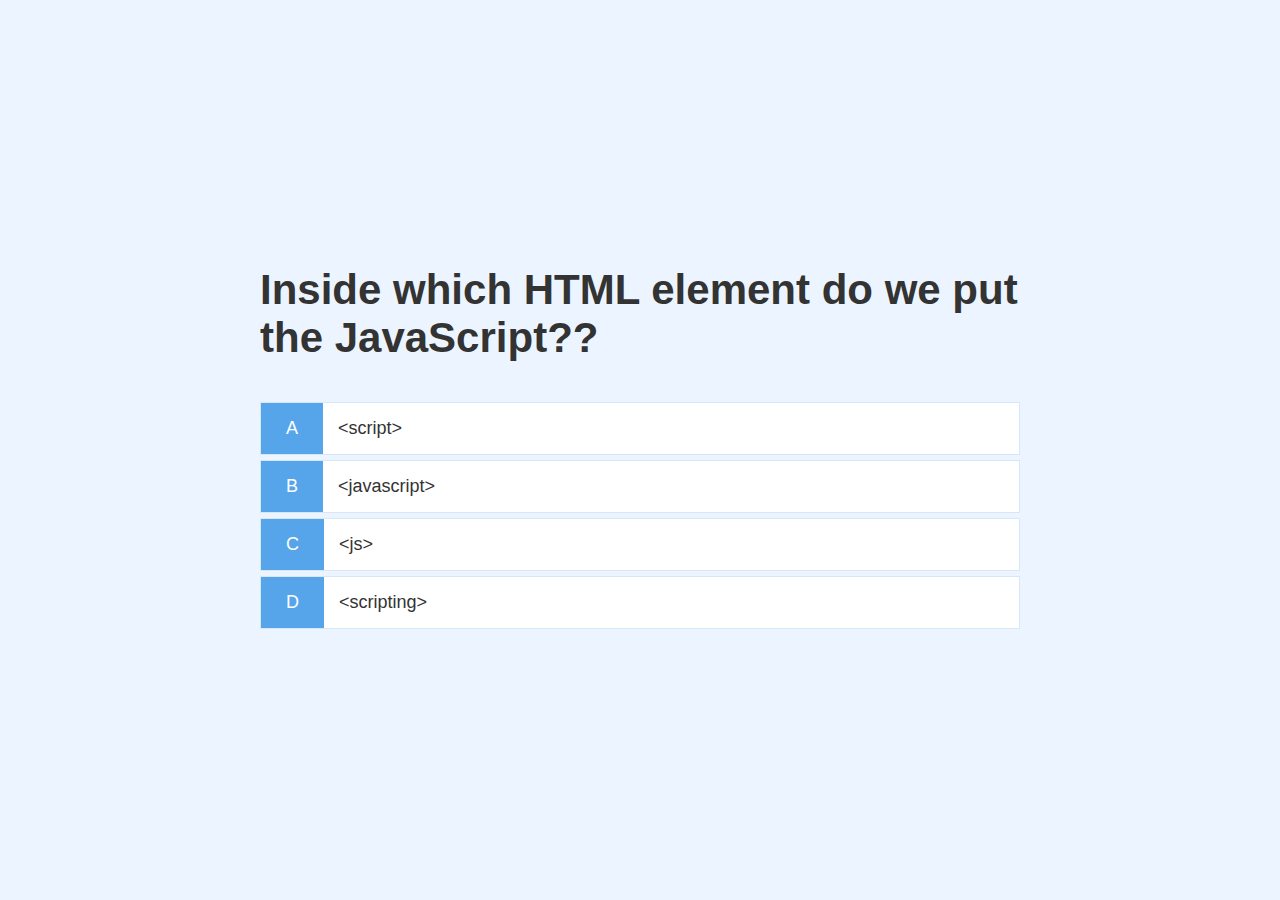
==== game.html @ 26dff21f "finished video 3, made the app select random qsts and pass after respond + go to end page when there" ====
<!DOCTYPE html>
<html lang="en">
<head>
    <meta charset="UTF-8">
    <meta name="viewport" content="width=device-width, initial-scale=1.0">
    <title>Quiz - Play</title>
    <link rel="stylesheet" href="style.css">
    <link rel="stylesheet" href="game.css">
</head>
<body>
    <div class="container">
        <div id="game" class="justify-center flex-column">
            <h2 id="question" >What is the answer to this question ?</h2>
            <div class="choice-container">
                <p class="choice-prefix">A</p>
                <p class="choice-text" data-number="1">Choice 1</p>    
            </div>
            <div class="choice-container">
                <p class="choice-prefix">B</p>
                <p class="choice-text" data-number="2">Choice 2</p>    
            </div>
            <div class="choice-container">
                <p class="choice-prefix">C</p>
                <p class="choice-text" data-number="3">Choice 3</p>    
            </div>
            <div class="choice-container">
                <p class="choice-prefix">D</p>
                <p class="choice-text" data-number="4">Choice 4</p>    
            </div>
        </div>
    </div>
    <script src="quiz.js" ></script>
</body>
</html>
---- style.css ----
:root{
    background-color: #ecf5ff;
    font-size: 62.5%;
    /*62.5% = to 10px here, so every rem gonna be / to 10px*/
}
*{
    box-sizing: border-box;
    /*the dimmensions u set for an element will include the the border size*/
    font-family: Arial, Helvetica, sans-serif;
    margin: 0;
    padding: 0;
    color: #333;
}
h1,h2,h3,h4{
    margin-bottom: 1rem;   
}
h1{
    font-size: 5.4rem;
    color: #56a5eb;
    margin-bottom: 5rem;
}
h1 > span{
    font-size: 2.4rem;
    font-weight: 700;
}
h2{
    font-size: 4.2rem;
    margin-bottom: 4rem;
    font-weight: 700;
}
h3{
    font-size: 2.8rem;
}
.container{
    width: 100vw;
    height: 100vh;
    display: flex;
    justify-content: center;
    align-items: center;
    max-width: 80rem;
    margin: 0 auto;
    padding: 2rem;
}
.container > * {
    width: 100%;    
}
.flex-column{
    display: flex;
    flex-direction: column;
}
.flex-center{
    justify-content: center;
    align-items: center;
}
.justify-center{
    justify-content: center;
}
.text-center{
    text-align: center;
}
.hidden{
    display: none;
}
/*BUTTONS*/ 
.btn{
    font-size: 1.8rem;
    padding: 1rem 0;
    width: 20rem;
    text-align: center;
    border: 0.1rem solid #56a5eb;
    margin-bottom: 1rem;
    text-decoration: none;
    color: #56a5eb;
    background-color:white;
}
.btn:hover{
    cursor: pointer;
    box-shadow:0 0.4rem 1.4rem 0 rgba(86,185,235,0.5);
    transform: translateY(-0.1rem);
    transition: transform 150ms;
}
.btn[disabled]:hover{
    cursor:not-allowed;
    box-shadow: none;
    transform: none;
}
---- game.css ----
.choice-container{
    display: flex;
    margin-bottom: 0.5rem;
    width: 100%;
    font-size: 1.8rem;
    border: 0.1rem solid rgba(86, 165, 235,0.25) ;
    background-color: white;
}
.choice-container:hover{
    cursor: pointer;
    box-shadow:0 0.4rem 1.4rem 0 rgba(86,185,235,0.5);
    transform: translateY(-0.1rem);
    transition: transform 150ms;
}
.choice-prefix{
    padding: 1.5rem 2.5rem;
    background-color: #56a5eb;
    color: white;
}
.choice-text{
    padding: 1.5rem;
    width: 100%;
}
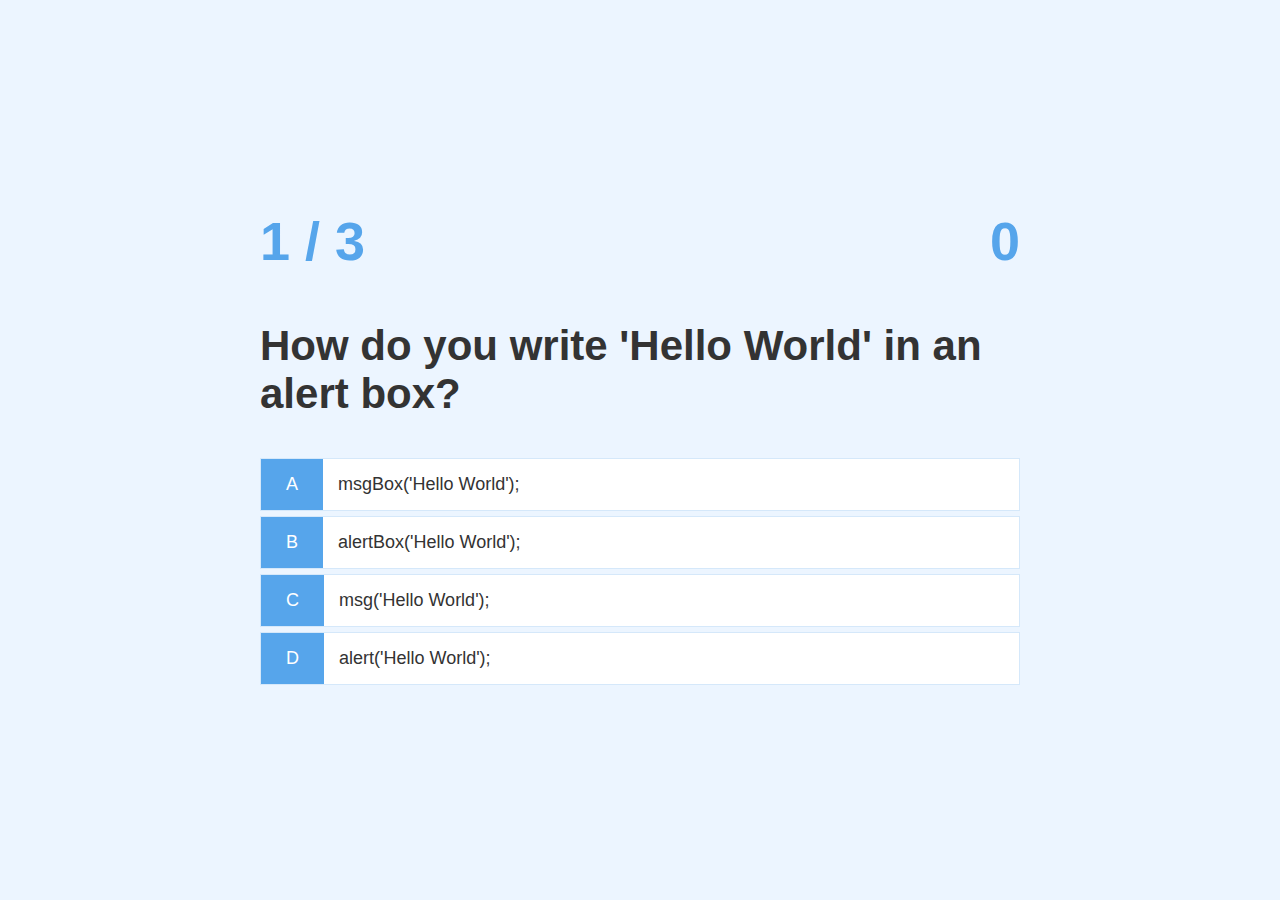
==== commit e093bf30: "made a hud" ====
--- a/game.html
+++ b/game.html
@@ -10,6 +10,21 @@
 <body>
     <div class="container">
         <div id="game" class="justify-center flex-column">
+            <div id="hud">
+                <div id="hud-item">
+                    <p class="hud-prefix">
+
+                    </p>
+                    <h1 class="hud-main-text" id="questionCounter" ></h1>
+                </div>
+                <div id="hud-item">
+                    <p class="hud-prefix">
+
+                    </p>
+                    <h1 class="hud-main-text" id="score" >0</h1>
+                </div>
+            </div>
+            
             <h2 id="question" >What is the answer to this question ?</h2>
             <div class="choice-container">
                 <p class="choice-prefix">A</p>
--- a/game.css
+++ b/game.css
@@ -21,3 +21,24 @@
     padding: 1.5rem;
     width: 100%;
 } 
+.correct{
+    background-color: #28a745;
+}
+.incorrect{
+    background-color: #dc3545;
+}
+
+/*HUD*/
+
+#hud{
+    display: flex;
+    justify-content: space-between;
+    text-align: center;
+}
+.hud-prefix{
+    text-align: center;
+    font-size: 2rem;
+}
+.hud-main-text{
+    text-align: center;
+}
